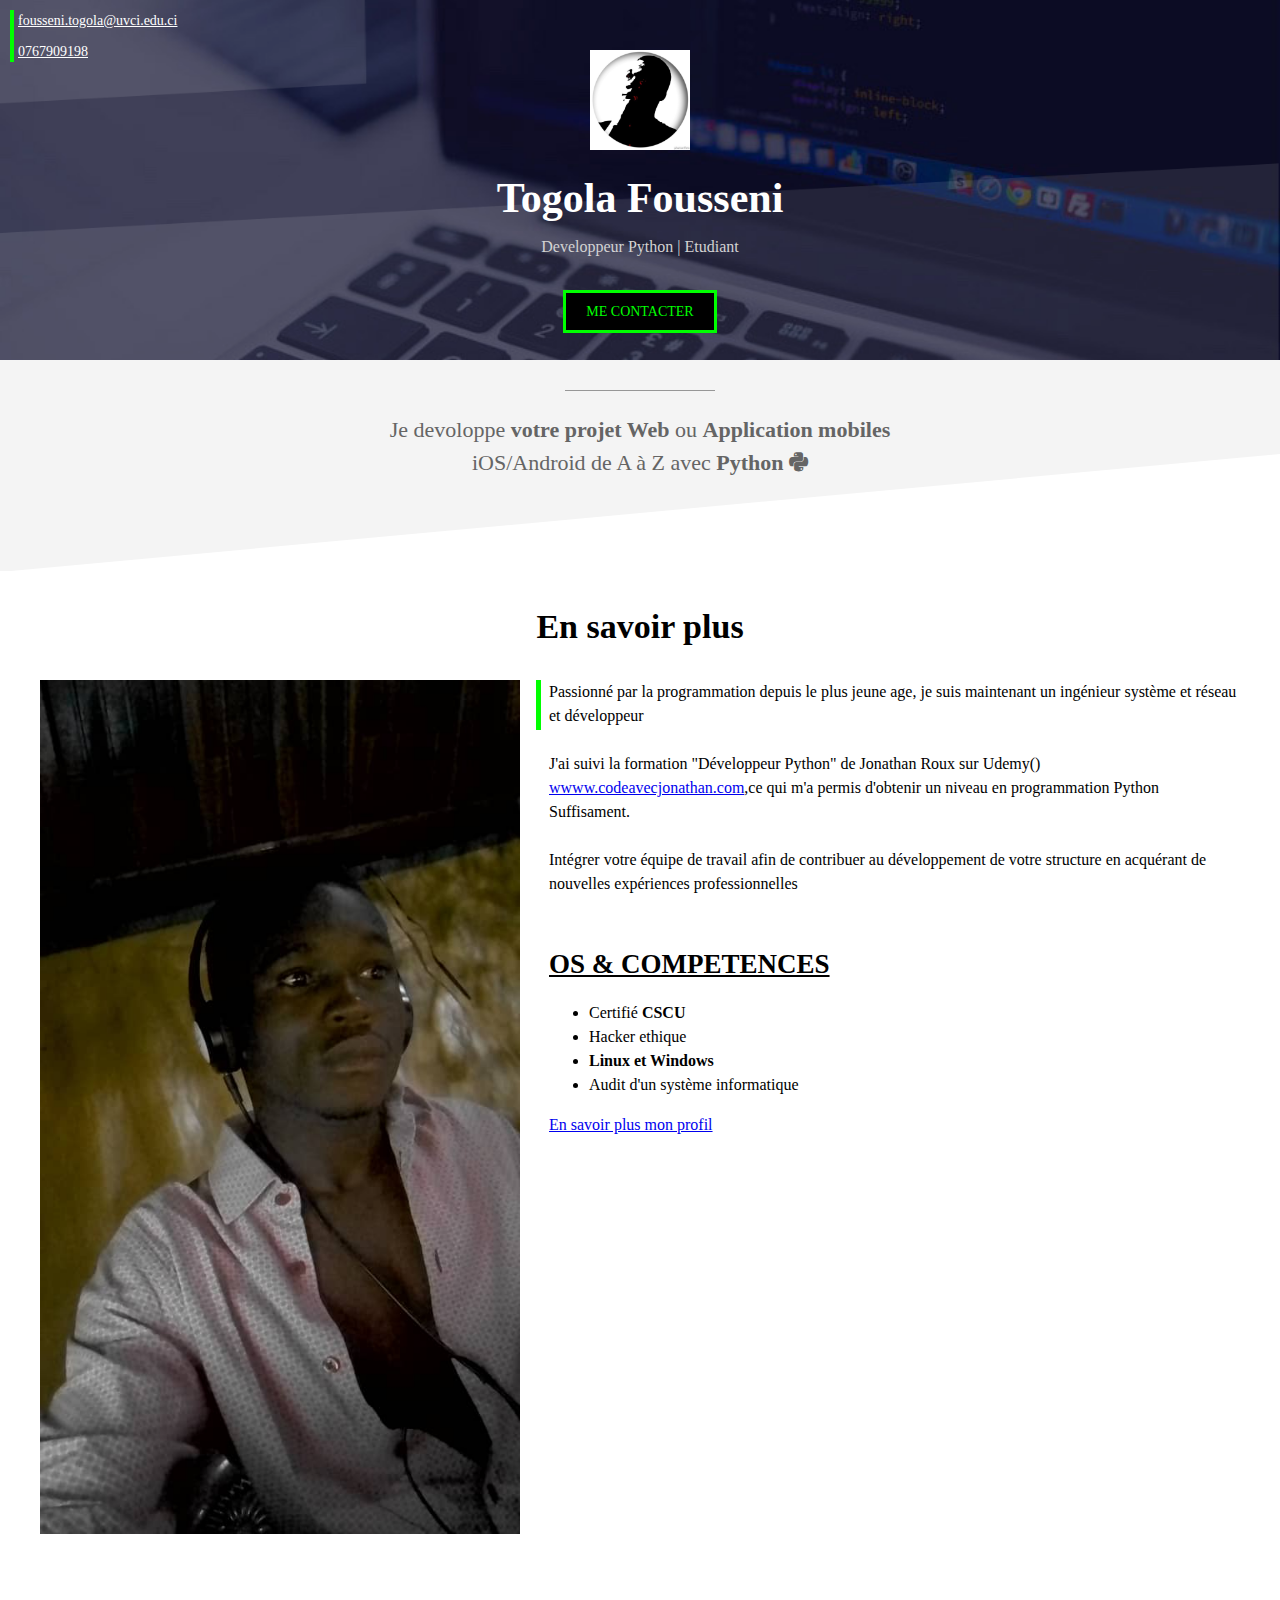
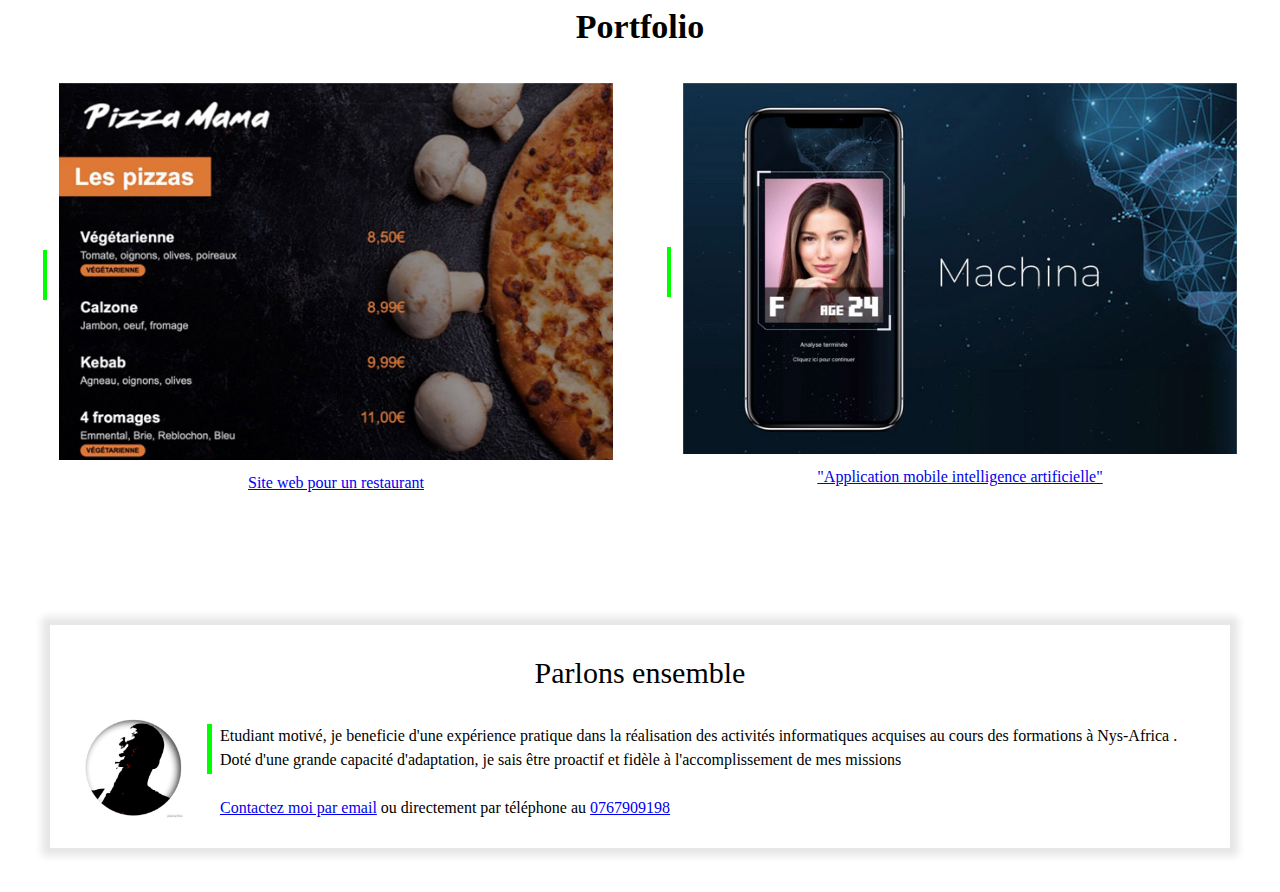
==== index.html @ f30e160b "Add files via upload" ====
<!DOCTYPE html>
<html lang="fr">
<head>
    <meta charset="UTF-8">
    <meta http-equiv="X-UA-Compatible" content="IE=edge">
    <meta name="viewport" content="width=device-width, initial-scale=1.0">
    <link rel="stylesheet" href="code_style.css">
    <link rel="stylesheet" href="https://cdnjs.cloudflare.com/ajax/libs/font-awesome/6.3.0/css/all.min.css">
    <title>PORTFOLIO_TOGOLA</title>
    
</head>
<body>
     <!-- LA PREMIERE SECTION : MA PAGE COUVERTURE-->

     <div class="cover">
        <img class="cover-profile" src="images/fc_image.jpg" alt="profile.jpg">
        <h1>Togola Fousseni</h1>
        <p>Developpeur Python | Etudiant </p>
        <div style="text-align:center;"><a class="contact-button" href="mailto:fousseni.togola@uvci.edu.ci?subject=Contact%20depuis%20TOGOLA%20FOUSSENI">ME CONTACTER</a></div>

        <div class="cover-contact">
            <p><a href="mailto:fousseni.togola@uvci.edu.ci?subject=Contact%20depuis%20TOGOLA%20FOUSSENI">fousseni.togola@uvci.edu.ci</a></p>
            <p><a href="tel:+225767909198">0767909198</a></p>
            
        </div>

     </div>
     <!--SECTION GRISE 1-->
     <div class="section section-grise1">
        <div class="separateur"></div>
        <p>Je devoloppe <b>votre projet Web </b>ou <b>Application mobiles</b> iOS/Android de A à Z avec <b>Python</b> <i class="fa-brands fa-python"></i></p>
    </div>

     <!--SECTION BLANCHE 1-->
     <div class="section">
        <h2>En savoir plus</h2>
        <img src="images/FC.jpeg" alt="my_picture" class="col-contenu">
        <div class="col-contenu float-right">
            <div class="texte-avec-ligne-verticale" >
                <p>Passionné par la programmation depuis le plus jeune age, je suis maintenant un ingénieur système et réseau et développeur <br><br>J'ai suivi la formation "Développeur Python" de Jonathan Roux sur Udemy() <a href="https://wwww.codeavecjonathan.com" target="_blank">wwww.codeavecjonathan.com</a>,ce qui m'a permis d'obtenir un niveau en programmation Python Suffisament. <br> <br>
                 Intégrer votre équipe de travail afin de contribuer au développement de votre structure en acquérant de nouvelles expériences professionnelles <br><br>
                 <br> 
                    <b style="font-size: 27px; font-weight: bold;"><u> OS & COMPETENCES</u></b>
                 <ul>
                    <li>Certifié <b>CSCU</b></li>
                    <li>Hacker ethique </li>
                    <li><b>Linux et Windows</b></li>
                    <li>Audit d'un système informatique</li>
                 </ul>
                </p>
                <a href="#">En savoir plus mon profil</a>
           </div>
        </div>

    </div>
     
    

     <!--SECTION BLANCHE 2-->
     <div class="section">
        <h2>Portfolio</h2>
        <table class="col-portfolio" style="display: inline-block;">
            <tr>
                <td><div class="barre-verticale"></div></td>
                <td style="width: 100%;"><a href="code2_index.html"><img style="width: 100%;" src="images/project1small.jpg" alt=""></a></td>
            </tr>
            <tr>
                <td></td>
                <td align="center"><a href="code2_index.html">Site web pour un restaurant</a></td>
            </tr>

        </table>
        <table  class="col-portfolio float-right">
            <tr>
                <td><div class="barre-verticale"></div></td>
                <td style="width: 100%;"><img style="width: 100%;" src="images/project2small.jpg" alt=""></td>
            </tr>
            <tr>
                <td></td>
                <td align="center"><a href="#">"Application mobile intelligence artificielle"</a></td>
            </tr>

        </table>
    </div>

    <!--SECTION GRISE 2-->
    
        <iframe src="contact-frame.html" frameborder="0" scrolling="no"></iframe>
 
















    
</body>
</html>
---- code_style.css ----
* {
    box-sizing: border-box;
}

:root {
    --color1: #00FF00;
    --color2: #F4F4F4;
}

body {
    margin: 0;
    line-height: 1.5;
}

iframe {
    width: 100%;
    border: none;
    height: 350px;
}

div.cover {
    background: url(images/cover_overlay.png) no-repeat center/100% 100%, url(images/cover.jpg) no-repeat center/cover;
    height: 360px;
    position: relative;
}

img.cover-profile {
    height: 100px;
    position: relative;
    left: 50%;
    margin-left: -50px;
    margin-top: 50px;
}

h1 {
    color: white;
    text-align: center;
    font-size: 42px;
    margin-top: 10px;
    margin-bottom: 0px;
}

div.cover p {
    color: lightgray;
    text-align: center;
    margin-top: 5px;
}

div.cover-contact {
    /*background-color: #FF000080;*/
    position: absolute;
    top: 10px;
    left: 10px;
    border-left: 4px solid var(--color1);
}

div.cover-contact p {
    text-align: left;
    margin-top: 0px;
    margin-bottom: 0px;
}

div.cover-contact p:first-child {
    margin-bottom: 10px;
}

div.cover-contact * {
    color: white;
    font-size: 14px;
    margin-left: 2px;
}

a.contact-button {
    color: var(--color1);
    border: 3px solid var(--color1);
    padding: 8px 20px;
    text-decoration: none;
    background-color: #000000;
    display: inline-block;
    margin-top: 15px;
    font-size: 14px;

}

a.contact-button-portfolio {
    position: relative;
    left: 900px;
    top: -5px;
    text-align: center;
}

a.contact-button:hover {
    color: white;
    border: 3px solid white;
}

.section {
    padding-left: 40px;
    padding-right: 40px;
    padding-top: 30px;
    padding-bottom: 30px;
    overflow: auto;

}



div.section-grise1 {
    background: url(images/triangle2white.svg) no-repeat center bottom -1px/100%;
    background-color: var(--color2);
    padding-bottom: 70px;

}

div.section-grise2 {
    background: url(images/triangle1white.svg) no-repeat center top/100%;
    background-color: var(--color2);
    padding-top: 80px;

}

div.barre-verticale {
    height: 50px;
    width: 4px;
    background-color: var(--color1);
    margin-right: 8px;
}

.col-portfolio {
    width: 48%;
}

h2 {
    text-align: center;
    font-size: 34px;
    margin-top: 0px;
}

.separateur {
    background-color: #979797;
    height: 1px;
    width: 150px;
    position: relative;
    left: 50%;
    margin-left: -75px;
}

div.section-grise1 p {
    font-size: 22px;
    color: #656565;
    text-align: center;
    max-width: 550px;
    margin-left: auto;
    margin-right: auto;

}

img.col-contenu {
    width: 40%;
}

div.col-contenu {
    width: 60%;
    padding-left: 16px;
}

.col60 {
    width: 80%;
    height: 80%;
}

.float-right {
    float: right;
}



div.texte-avec-ligne-verticale {
    border-left: 5px solid var(--color1);
    padding-left: 8px;
    height: 50px;
    display: inline-block;
}


div.texte-avec-ligne-verticale p {
    margin-top: 0px;
}

div.frame {
    margin: 30px 50px;
    padding: 20px 30px;
    background-color: white;
    box-shadow: 0px 0px 8px 8px rgba(0, 0, 0, 0.1);
}

p.frame-title {
    font-size: 30px;
    margin-top: 5px;
    margin-bottom: 20px;
    text-align: center;
}

div.frame img {
    width: 100px;
}

/* PORT FOLIO */
.portfolio-header {
    height: 90px;
    background: url(images/header.jpg) no-repeat center/cover;
    position: relative;
}

.portfolio-header-title {
    font-size: 26px;
    font-weight: bold;
    color: white;
    padding-top: 4px;
    padding-left: 8px;

}

h1.portfolio {
    font-size: 46px;
    color: black;
}

div.section-grise1 h2 {
    font-size: px;
    color: black;
    font-weight: normal;
    line-height: 1;
    padding-top: 10px;
    margin-bottom: 0px;
}

a.portfolio-back {
    color: var(--color1);
    margin-left: -10px;
}

.display-mobile {
    display: none;
}

img.portfolio {
    width: 70%;
    max-width: 475px;
}

/* REPONSIVE DESIGN : MOBILE */
@media only screen and (max-width: 767px) {

    img.cover-profile {
        height: 90px;
        margin-top: 75px;
    }

    a.contact-button-portfolio {
        position: relative;
        left: 90px;
        bottom: 35px;
        text-align: center;
    }


    h1 {
        font-size: 38px;
        margin-top: 6px;
        margin-bottom: 0px;
    }

    div.cover p {
        margin-top: 2px;
        font-size: 13px;
    }

    .section {
        padding-left: 20px;
        padding-right: 20px;


    }

    div.section-grise1 {
        padding-bottom: 40px;

    }

    h2 {
        font-size: 30px;
    }

    .col40 {
        width: 100%;

    }

    .col60 {
        width: 100%;

    }

    .col-portfolio {
        width: 100%;
        margin-bottom: 20px;
    }

    img.col-contenu {
        width: 100%;
    }

    div.col-contenu {
        width: 100%;
        padding-left: 0px;
        margin-top: 20px;
    }

    div.frame {
        margin: 0px 0px;
        padding: 0px 0px;
        box-shadow: none;
        margin-bottom: 15px;
    }

    div.frame img {
        width: 70px;
    }


    .portfolio-header-title {
        font-size: 20px;
        padding-top: 5px;
        padding-left: 1px;

    }

    a.contact-button {

        padding: 10px 15px;
        margin-top: 5px;
        font-size: 8px;
        margin-left: 30px;
        margin-bottom: -0px;

    }

    a.contact-button-portfolio {
        nav-right: 12px;
    }

    h1 {
        font-size: 40px;
    }

    h2 {
        font-size: 22px;
    }

    img.portfolio {
        width: 100%;
    }

    .display-mobile {
        display: block;
    }

}

@media only screen and (min-width: 1115px) {

    a.contact-button-portfolio {
        position: relative;
        left: 900px;
        top: -5px;
       
    }
}
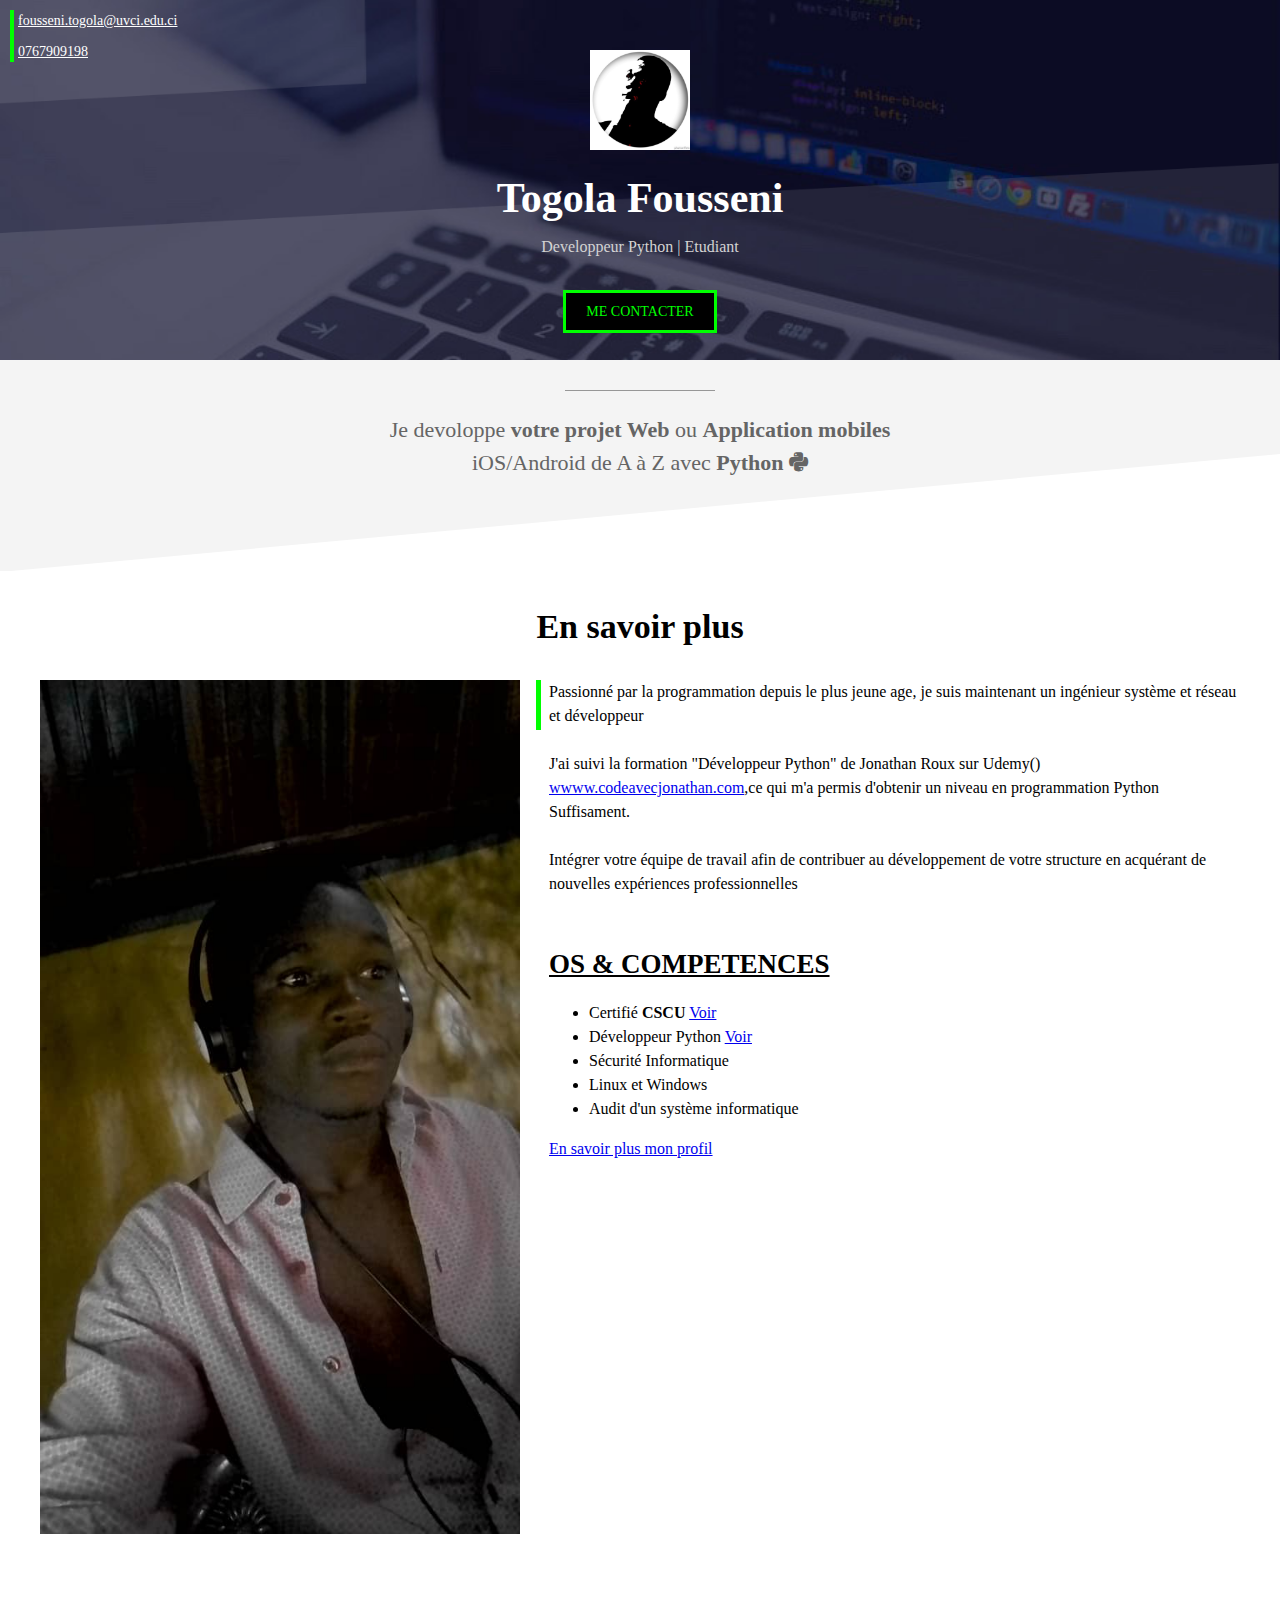
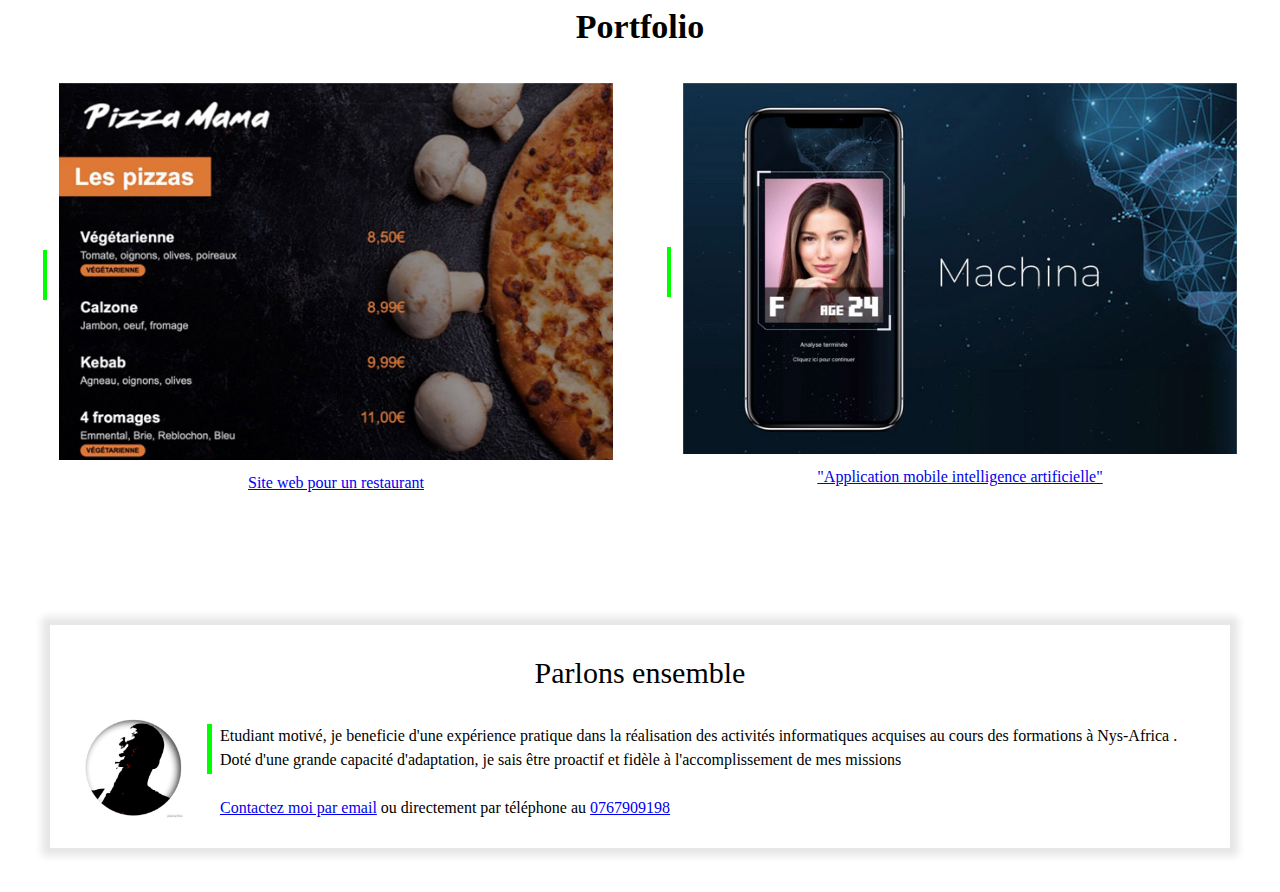
==== commit 062796ce: "Add files via upload" ====
--- a/index.html
+++ b/index.html
@@ -6,7 +6,8 @@
     <meta name="viewport" content="width=device-width, initial-scale=1.0">
     <link rel="stylesheet" href="code_style.css">
     <link rel="stylesheet" href="https://cdnjs.cloudflare.com/ajax/libs/font-awesome/6.3.0/css/all.min.css">
-    <title>PORTFOLIO_TOGOLA</title>
+    <title>Togola Foussei</title>
+    <link rel="shortcut icon" href="images/fc_image.jpg" type="image/x-icon">
     
 </head>
 <body>
@@ -42,9 +43,10 @@
                  <br> 
                     <b style="font-size: 27px; font-weight: bold;"><u> OS & COMPETENCES</u></b>
                  <ul>
-                    <li>Certifié <b>CSCU</b></li>
-                    <li>Hacker ethique </li>
-                    <li><b>Linux et Windows</b></li>
+                    <li>Certifié <b>CSCU</b> <a href="https://aspen.eccouncil.org/Certificate/DownloadDigitalCert?Serial=c+HhMJEVMMws6pVjDythjb1sGVttzjNoghTNG+19yL8=" target="_blank">Voir</a> </li>
+                    <li>Développeur Python <a href="https://www.udemy.com/certificate/UC-da64b3a7-0eac-487c-b53e-3065dcd05cdb/" target="_blank">Voir</a></li>
+                    <li>Sécurité Informatique</li>
+                    <li>Linux et Windows</li>
                     <li>Audit d'un système informatique</li>
                  </ul>
                 </p>
@@ -66,7 +68,7 @@
             </tr>
             <tr>
                 <td></td>
-                <td align="center"><a href="code2_index.html">Site web pour un restaurant</a></td>
+                <td align="center"><a href="#">Site web pour un restaurant</a></td>
             </tr>
 
         </table>
@@ -105,4 +107,4 @@
 
     
 </body>
-</html>+</html>
